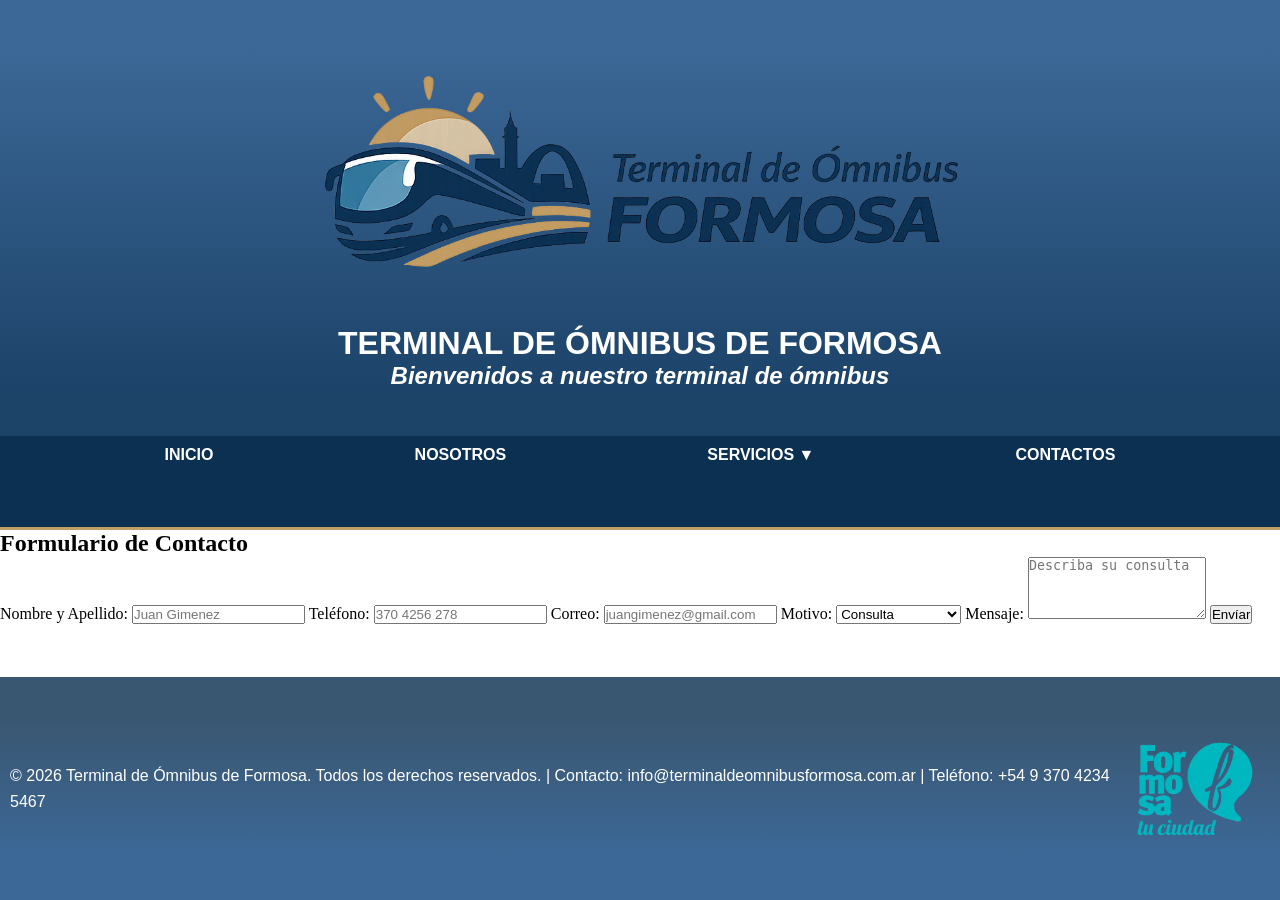
==== contactos.html @ 59c8a23e "feat: se creó un form para la sección de contactos" ====
<!DOCTYPE html>
<html lang="en">
<head>
    <meta charset="UTF-8">
    <meta name="viewport" content="width=device-width, initial-scale=1.0">
    <title>Contactos</title>
    <link rel="stylesheet" href="assets/css/contactos.css">
</head>
<body>
    <div class="container">
      <header>
        <div class="header-image">
          <img
            src="assets/img/logoterminal.png"
            alt="logo terminal de ómnibus de Formosa"
            class="header-logo"
          />
        </div>
        <h1><b>TERMINAL DE ÓMNIBUS DE FORMOSA</b></h1>
        <h2><i>Bienvenidos a nuestro terminal de ómnibus</i></h2>
      </header>

      <nav class="menu-nav">
        <ul>
          <li><a href="#">INICIO</a></li>
          <li><a href="#">NOSOTROS</a></li>
          <li>
            <a href="#">SERVICIOS ▼</a>
            <ul class="submenu">
              <li><a href="#">Sacá tu Pasaje</a></li>
              <li><a href="#">Encomiendas y Envíos</a></li>
            </ul>
          </li>
          <li><a href="#">CONTACTOS</a></li>
        </ul>
      </nav>
      <main>
          <div class="contacto-form">
            <h2>Formulario de Contacto</h2>
        <form class="formulario" action="#" method="post">

            <label for="name-surname">Nombre y Apellido:</label>
            <input type="text" name="name-surname" id="name-surname" placeholder="Juan Gimenez" required>

            <label for="tel">Teléfono:</label>
            <input type="tel" name="tel" id="tel" placeholder="370 4256 278" required>

            <label for="mail">Correo:</label>
            <input type="email" name="mail" id="mail" placeholder="juangimenez@gmail.com" required>

            <label for="motivo">Motivo:</label>
            <select name="motivo" id="motivo">
            <option value="consulta">Consulta</option>
            <option value="reclamo">Reclamo</option>
            <option value="objetos">Objetos Perdidos</option>
            <option value="otros">Otros</option>
            </select>

            <label for="mensaje">Mensaje:</label>
            <textarea name="mensaje" id="mensaje" placeholder="Describa su consulta" rows="4"></textarea>

            <button type="submit">Envíar</button>

</form>
</div>

      </main>
      <footer>
        <p>
          &copy; 2026 Terminal de Ómnibus de Formosa. Todos los derechos
          reservados. | Contacto: info@terminaldeomnibusformosa.com.ar |
          Teléfono: +54 9 370 4234 5467
        </p>
        <img
          src="assets/img/formosa-tu-ciudad.webp"
          alt="Formosa, tu ciudad"
          class="footer-image"
        />
      </footer>
</body>
</html>
---- assets/css/contactos.css ----
/*  PALETAS DE COLORES

#3C6897 celeste
#626D7B gris
#0c3051 azul oscuro
#c09f64 dorado
#d6c3a5 beige 

*/

/* TODO */
* {
  margin: 0;
  padding: 0;
}

.container {
  display: grid;
  grid-template-rows: 1fr, 1fr;
  min-height: 100vh;
}

/* HEADER */
header img {
  max-width: 100%;
  width: 750px;
  float: left;
}

header {
  background: linear-gradient(to bottom, #3c6897 10%, #0c3051aa 90%);
  font-family: Verdana, Geneva, Tahoma, sans-serif;
  background-color: #3c6897;
  color: white;
  text-align: center;
  padding: 20px;
  display: flex;
  flex-direction: column;
  align-items: center;
  justify-content: center;
}

.header-image {
  margin-bottom: 20px;
}

header h1 header h2 {
  display: block;
  font-size: 2.5em;
  margin-bottom: 15px;
  background-color: #0c3051;
}

/* NAV */
.menu-nav {
  background-color: #0c3051;
  border-bottom: 3px solid #c09f64;
  padding: 0 5%;
  max-width: 100%;
}

.menu-nav ul {
  list-style-type: none;
  padding: 0px;
  text-align: center;
  margin: 0px;
  display: flex;
  justify-content: space-around;
}

.menu-nav a {
  display: block;
  padding: 10px 100px;

  color: #ffff;
  text-decoration: none;
  font-family: "Segoe UI", sans-serif;
  font-size: 1rem;
  font-weight: 600;
  transition: 0.3s;
}
.menu-nav a:hover {
  background-color: #c09f64;
  color: #0c3051;
}

.menu-nav ul li {
  position: relative;
}

.menu-nav ul li:hover .submenu {
  display: flex;
  flex-direction: column;
}
.menu-nav ul li .submenu {
  display: none;
  background-color: #5f5c5c;
  width: auto;
  position: absolute;
}

/* MAIN */

/* FOOTER */
footer {
  background: linear-gradient(to top, #3c6897 20%, #0c3051cf 80%);
  display: flex;
  align-items: center;
  gap: 10px;
  padding: 10px;
  justify-content: center;
  flex-direction: row;
  max-width: 100%;
}

footer p {
  font-family: "Segoe UI", Tahoma, Geneva, Verdana, sans-serif;
  line-height: 1.6;
  color: #fff;
}

footer img {
  width: 150px;
  max-width: 100%;
}
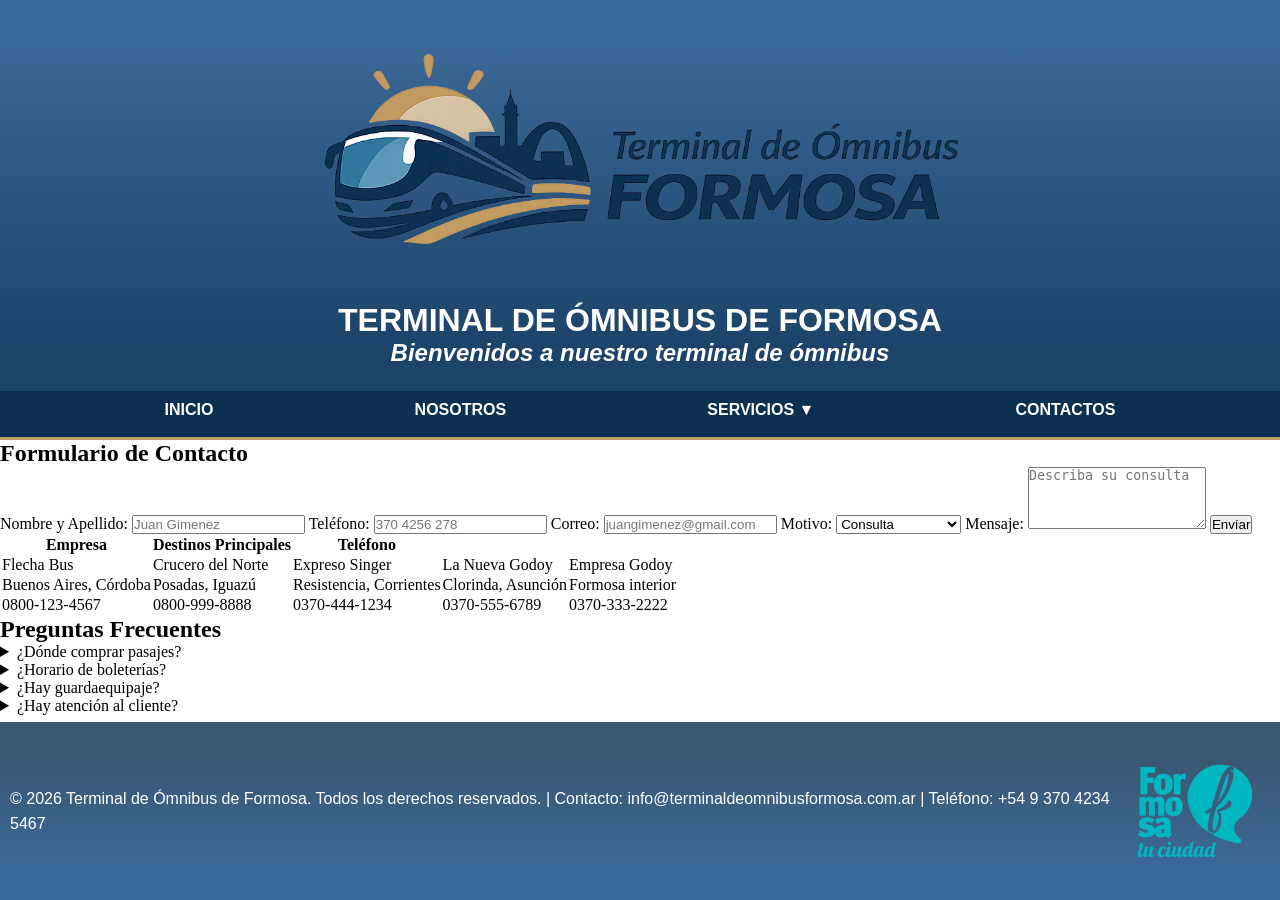
==== commit 516045d9: "feat: se agregó una table de empresas y sección de preguntas frecuentes" ====
--- a/contactos.html
+++ b/contactos.html
@@ -37,7 +37,7 @@
       <main>
           <div class="contacto-form">
             <h2>Formulario de Contacto</h2>
-        <form class="formulario" action="#" method="post">
+        <form class="form-input" action="#" method="post">
 
             <label for="name-surname">Nombre y Apellido:</label>
             <input type="text" name="name-surname" id="name-surname" placeholder="Juan Gimenez" required>
@@ -63,6 +63,74 @@
 
 </form>
 </div>
+<div class="contactos-table">
+  <table class="table-structure">
+
+    <thead>
+
+      <tr>
+        <th>Empresa</th>
+        <th>Destinos Principales</th>
+        <th>Teléfono</th>
+      </tr>
+
+      </thead>
+
+      <tbody>
+
+      <tr>
+        <td>Flecha Bus</td>
+        <td>Crucero del Norte</td>
+        <td>Expreso Singer</td>
+        <td>La Nueva Godoy</td>
+        <td>Empresa Godoy</td>
+      </tr>
+
+    <tr>
+      <td>Buenos Aires, Córdoba</td>
+      <td>Posadas, Iguazú</td>
+      <td>Resistencia, Corrientes</td>
+      <td>Clorinda, Asunción</td>
+      <td>Formosa interior</td>
+    </tr>
+
+     <tr>
+      <td>0800-123-4567</td>
+      <td>0800-999-8888</td>
+      <td>0370-444-1234</td>
+      <td>0370-555-6789</td>
+      <td>0370-333-2222</td>
+    </tr>
+
+      </tbody>
+
+  </table>
+</div>
+
+<section class="preguntas-frec">
+<h2>Preguntas Frecuentes</h2>
+
+<details>
+  <summary>¿Dónde comprar pasajes?</summary>
+  <p>Los pasajes se pueden adquirir en boleterías o de forma online.</p>
+</details>
+
+<details>
+  <summary>¿Horario de boleterías?</summary>
+   <p>De 06:00 a 22:00 hs todos los días.</p>
+</details>
+
+<details>
+     <summary>¿Hay guardaequipaje?</summary>
+    <p>Sí, disponible dentro de la terminal.</p>
+</details>
+
+<details>
+    <summary>¿Hay atención al cliente?</summary>
+    <p>Sí, en el sector de informes.</p>
+  </details>
+
+</section>
 
       </main>
       <footer>
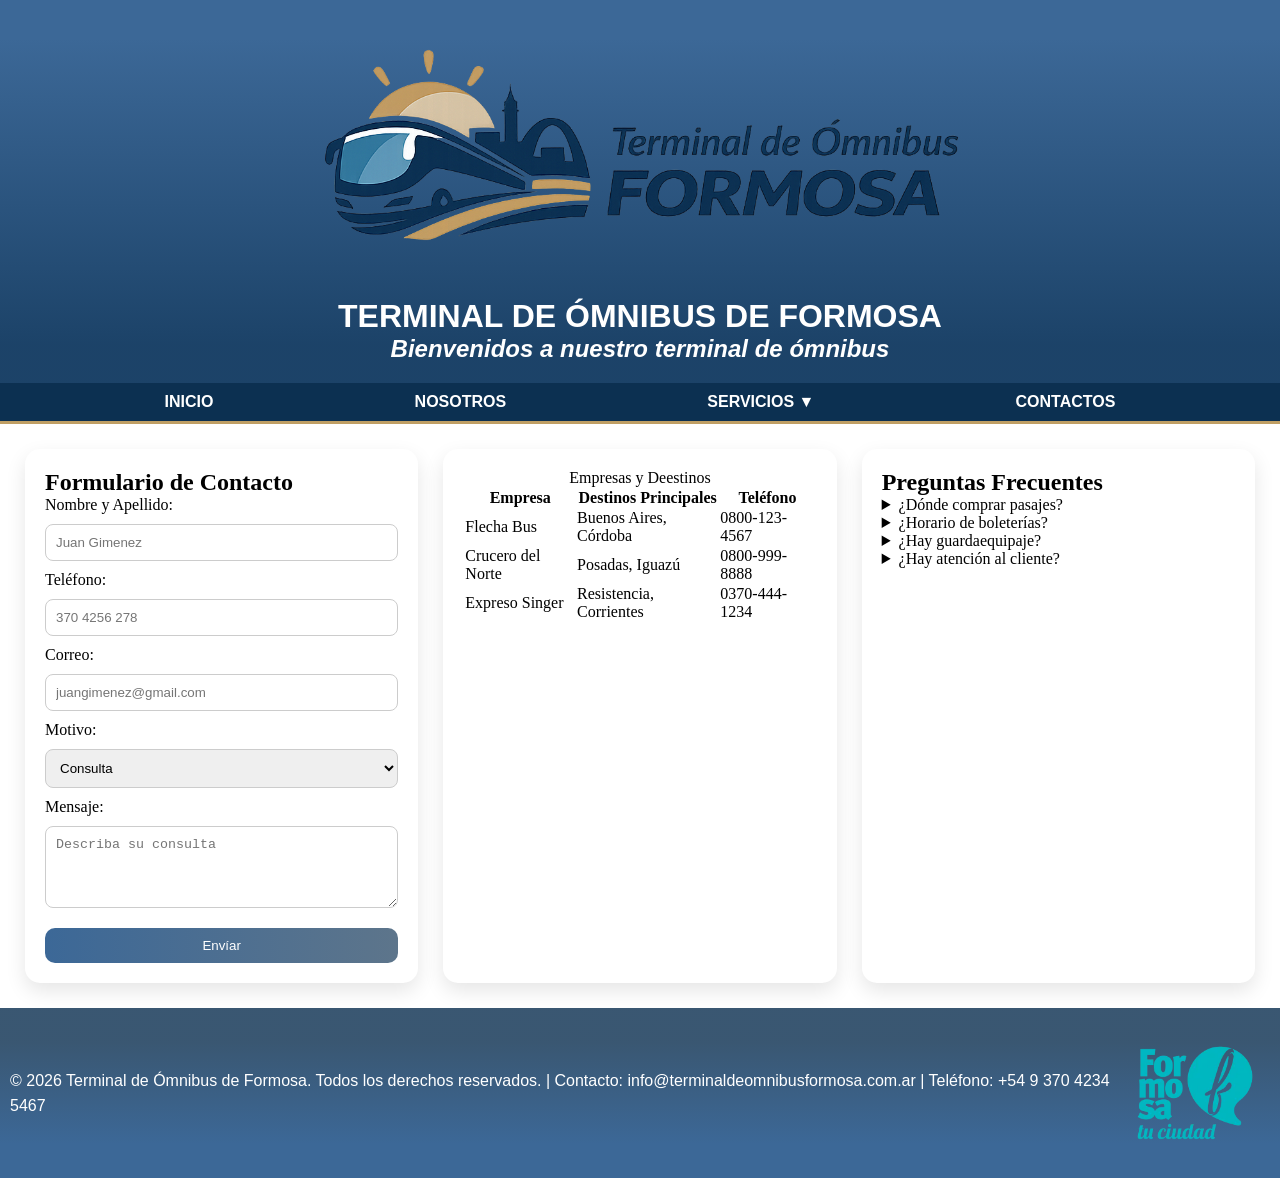
==== commit 151b3660: "style: se agregó estilo al formulario" ====
--- a/contactos.html
+++ b/contactos.html
@@ -1,12 +1,12 @@
-<!DOCTYPE html>
+<!doctype html>
 <html lang="en">
-<head>
-    <meta charset="UTF-8">
-    <meta name="viewport" content="width=device-width, initial-scale=1.0">
+  <head>
+    <meta charset="UTF-8" />
+    <meta name="viewport" content="width=device-width, initial-scale=1.0" />
     <title>Contactos</title>
-    <link rel="stylesheet" href="assets/css/contactos.css">
-</head>
-<body>
+    <link rel="stylesheet" href="assets/css/contactos.css" />
+  </head>
+  <body>
     <div class="container">
       <header>
         <div class="header-image">
@@ -34,105 +34,119 @@
           <li><a href="#">CONTACTOS</a></li>
         </ul>
       </nav>
-      <main>
-          <div class="contacto-form">
-            <h2>Formulario de Contacto</h2>
-        <form class="form-input" action="#" method="post">
-
+      <main class="contactos-page">
+        <section class="contacto-form">
+          <h2>Formulario de Contacto</h2>
+          <form class="form-input" action="#" method="post">
             <label for="name-surname">Nombre y Apellido:</label>
-            <input type="text" name="name-surname" id="name-surname" placeholder="Juan Gimenez" required>
+            <input
+              type="text"
+              name="name-surname"
+              id="name-surname"
+              placeholder="Juan Gimenez"
+              required
+            />
 
             <label for="tel">Teléfono:</label>
-            <input type="tel" name="tel" id="tel" placeholder="370 4256 278" required>
+            <input
+              type="tel"
+              name="tel"
+              id="tel"
+              placeholder="370 4256 278"
+              required
+            />
 
             <label for="mail">Correo:</label>
-            <input type="email" name="mail" id="mail" placeholder="juangimenez@gmail.com" required>
+            <input
+              type="email"
+              name="mail"
+              id="mail"
+              placeholder="juangimenez@gmail.com"
+              required
+            />
 
             <label for="motivo">Motivo:</label>
             <select name="motivo" id="motivo">
-            <option value="consulta">Consulta</option>
-            <option value="reclamo">Reclamo</option>
-            <option value="objetos">Objetos Perdidos</option>
-            <option value="otros">Otros</option>
+              <option value="consulta">Consulta</option>
+              <option value="reclamo">Reclamo</option>
+              <option value="objetos">Objetos Perdidos</option>
+              <option value="otros">Otros</option>
             </select>
 
             <label for="mensaje">Mensaje:</label>
-            <textarea name="mensaje" id="mensaje" placeholder="Describa su consulta" rows="4"></textarea>
+            <textarea
+              name="mensaje"
+              id="mensaje"
+              placeholder="Describa su consulta"
+              rows="4"
+            ></textarea>
 
             <button type="submit">Envíar</button>
+          </form>
+        </section>
 
-</form>
-</div>
-<div class="contactos-table">
-  <table class="table-structure">
+        <section class="contactos-table">
+          <table class="table-structure">
+            <caption>
+              Empresas y Deestinos
+            </caption>
+            <thead>
+              <tr>
+                <th>Empresa</th>
+                <th>Destinos Principales</th>
+                <th>Teléfono</th>
+              </tr>
+            </thead>
 
-    <thead>
+            <tbody>
+              <tr>
+                <td>Flecha Bus</td>
+                <td>Buenos Aires, Córdoba</td>
+                <td>0800-123-4567</td>
+              </tr>
 
-      <tr>
-        <th>Empresa</th>
-        <th>Destinos Principales</th>
-        <th>Teléfono</th>
-      </tr>
+              <tr>
+                <td>Crucero del Norte</td>
+                <td>Posadas, Iguazú</td>
+                <td>0800-999-8888</td>
+              </tr>
 
-      </thead>
+              <tr>
+                <td>Expreso Singer</td>
+                <td>Resistencia, Corrientes</td>
+                <td>0370-444-1234</td>
+              </tr>
+            </tbody>
+          </table>
+        </section>
 
-      <tbody>
+        <section class="preguntas-frec">
+          <h2>Preguntas Frecuentes</h2>
 
-      <tr>
-        <td>Flecha Bus</td>
-        <td>Crucero del Norte</td>
-        <td>Expreso Singer</td>
-        <td>La Nueva Godoy</td>
-        <td>Empresa Godoy</td>
-      </tr>
+          <details>
+            <summary>¿Dónde comprar pasajes?</summary>
+            <p>
+              Los pasajes se pueden adquirir en boleterías o de forma online.
+            </p>
+          </details>
 
-    <tr>
-      <td>Buenos Aires, Córdoba</td>
-      <td>Posadas, Iguazú</td>
-      <td>Resistencia, Corrientes</td>
-      <td>Clorinda, Asunción</td>
-      <td>Formosa interior</td>
-    </tr>
+          <details>
+            <summary>¿Horario de boleterías?</summary>
+            <p>De 06:00 a 22:00 hs todos los días.</p>
+          </details>
 
-     <tr>
-      <td>0800-123-4567</td>
-      <td>0800-999-8888</td>
-      <td>0370-444-1234</td>
-      <td>0370-555-6789</td>
-      <td>0370-333-2222</td>
-    </tr>
+          <details>
+            <summary>¿Hay guardaequipaje?</summary>
+            <p>Sí, disponible dentro de la terminal.</p>
+          </details>
 
-      </tbody>
+          <details>
+            <summary>¿Hay atención al cliente?</summary>
+            <p>Sí, en el sector de informes.</p>
+          </details>
+        </section>
+      </main>
 
-  </table>
-</div>
-
-<section class="preguntas-frec">
-<h2>Preguntas Frecuentes</h2>
-
-<details>
-  <summary>¿Dónde comprar pasajes?</summary>
-  <p>Los pasajes se pueden adquirir en boleterías o de forma online.</p>
-</details>
-
-<details>
-  <summary>¿Horario de boleterías?</summary>
-   <p>De 06:00 a 22:00 hs todos los días.</p>
-</details>
-
-<details>
-     <summary>¿Hay guardaequipaje?</summary>
-    <p>Sí, disponible dentro de la terminal.</p>
-</details>
-
-<details>
-    <summary>¿Hay atención al cliente?</summary>
-    <p>Sí, en el sector de informes.</p>
-  </details>
-
-</section>
-
-      </main>
       <footer>
         <p>
           &copy; 2026 Terminal de Ómnibus de Formosa. Todos los derechos
@@ -145,5 +159,6 @@
           class="footer-image"
         />
       </footer>
-</body>
-</html>+    </div>
+  </body>
+</html>
--- a/assets/css/contactos.css
+++ b/assets/css/contactos.css
@@ -101,6 +101,50 @@
 
 /* MAIN */
 
+.contactos-page {
+  display: grid;
+  grid-template-columns: repeat(auto-fit, minmax(320px, 1fr));
+  gap: 25px;
+  padding: 25px;
+}
+
+.contactos-page section {
+  background-color: #ffffff;
+  padding: 20px;
+  border-radius: 15px;
+  box-shadow: 0 8px 20px rgba(0, 0, 0, 0.1);
+}
+
+.form-input {
+  display: flex;
+  flex-direction: column;
+  gap: 10px;
+}
+
+.form-input input,
+.form-input select,
+.form-input textarea {
+  padding: 10px;
+  border-radius: 8px;
+  border: 1px solid #ccc;
+}
+
+.form-input button {
+  margin-top: 10px;
+  padding: 10px;
+  border: none;
+  border-radius: 10px;
+  background: linear-gradient(90deg, #3c6897, #0c3051aa);
+  color: white;
+  cursor: pointer;
+}
+
+.form-input button:hover {
+  background-color: #0c3051aa;
+}
+
+/*FIN MAIN*/
+
 /* FOOTER */
 footer {
   background: linear-gradient(to top, #3c6897 20%, #0c3051cf 80%);
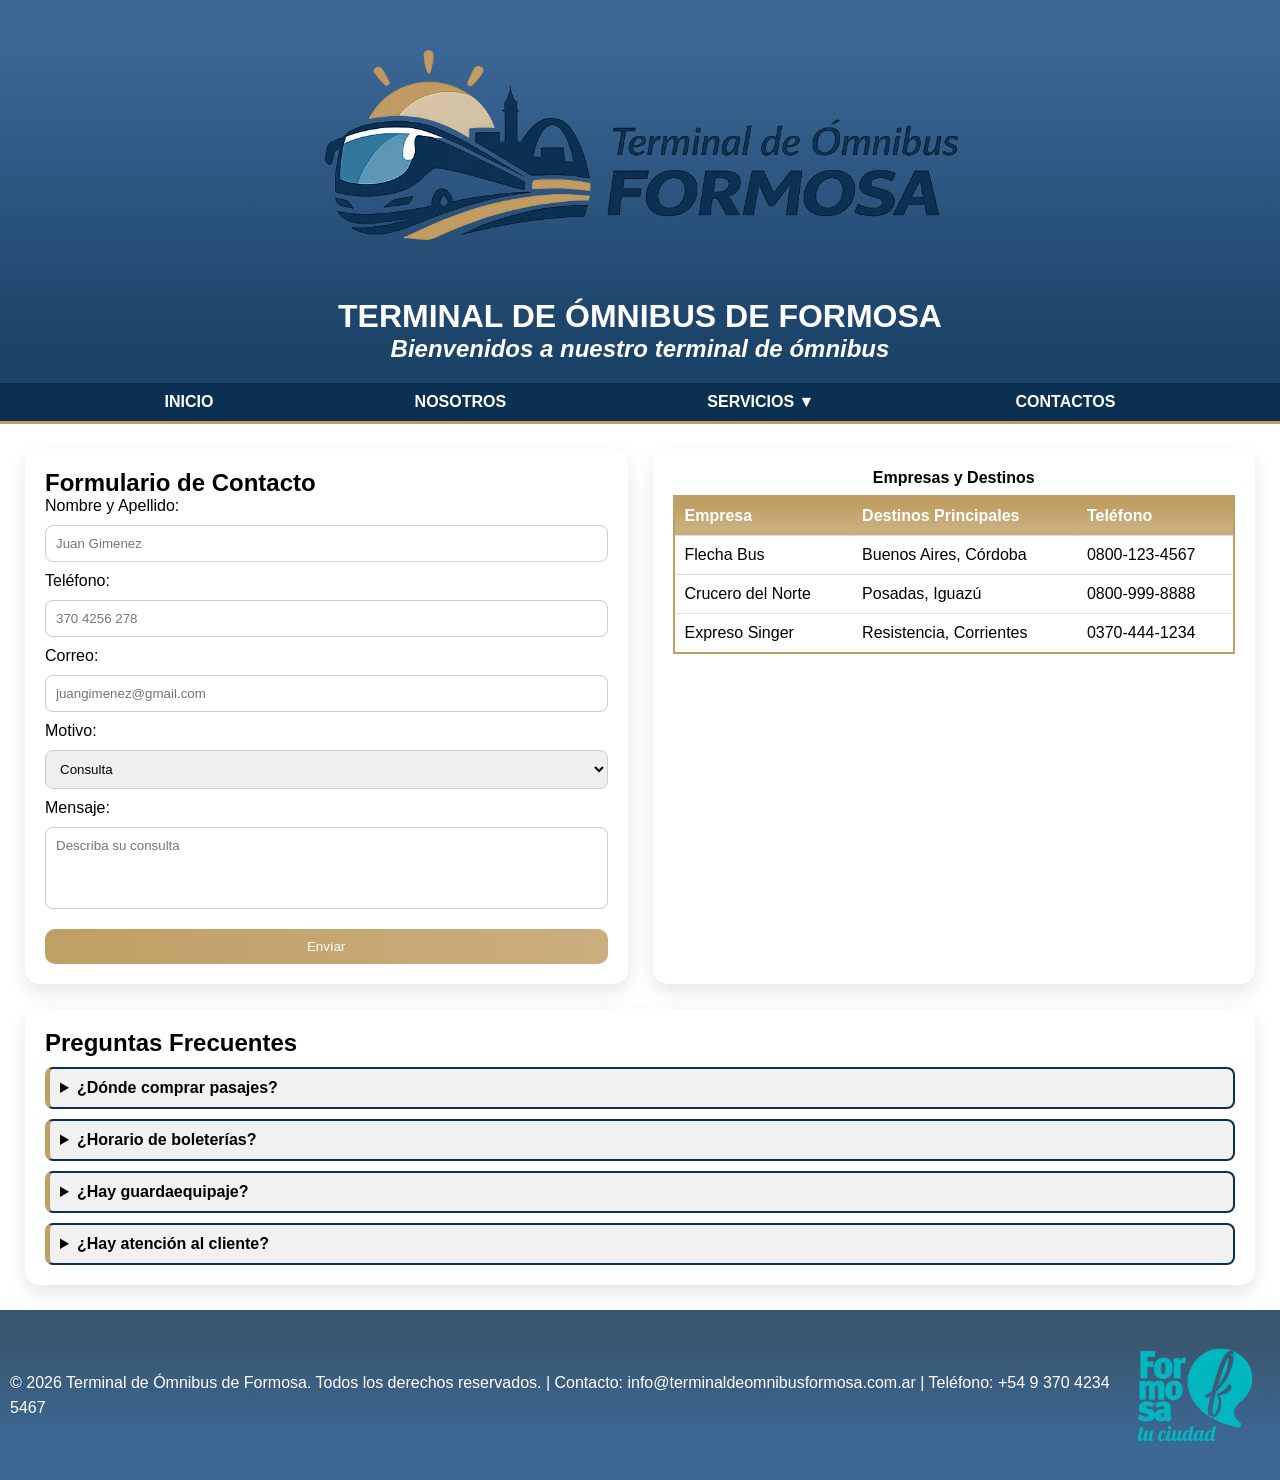
==== commit f51a6add: "style: se agregó estilo a la tabla y a las preguntas frecuentes" ====
--- a/contactos.html
+++ b/contactos.html
@@ -88,7 +88,7 @@
         <section class="contactos-table">
           <table class="table-structure">
             <caption>
-              Empresas y Deestinos
+              Empresas y Destinos
             </caption>
             <thead>
               <tr>
--- a/assets/css/contactos.css
+++ b/assets/css/contactos.css
@@ -102,8 +102,9 @@
 /* MAIN */
 
 .contactos-page {
+  font-family: "Segoe UI", Tahoma, Geneva, Verdana, sans-serif;
   display: grid;
-  grid-template-columns: repeat(auto-fit, minmax(320px, 1fr));
+  grid-template-columns: 1fr 1fr; /* ← fijo 2 columnas */
   gap: 25px;
   padding: 25px;
 }
@@ -134,13 +135,59 @@
   padding: 10px;
   border: none;
   border-radius: 10px;
-  background: linear-gradient(90deg, #3c6897, #0c3051aa);
+  background: linear-gradient(90deg, #c09f64, #c09e64d5);
   color: white;
   cursor: pointer;
 }
 
 .form-input button:hover {
   background-color: #0c3051aa;
+}
+
+.table-structure {
+  width: 100%;
+  border-collapse: collapse;
+  border: 2px solid #c09f64;
+}
+
+.table-structure th,
+.table-structure td {
+  padding: 10px;
+  border-bottom: 1px solid #ddd;
+  text-align: left;
+}
+
+.table-structure th {
+  background: linear-gradient(to bottom, #c09f64 20%, #c09e64d5 80%);
+  color: white;
+}
+
+caption {
+  font-weight: bold;
+  margin-bottom: 8px;
+}
+
+.preguntas-frec {
+  grid-column: span 2;
+}
+
+details {
+  background-color: #f1f1f1;
+  padding: 10px;
+  border-radius: 8px;
+  margin-top: 10px;
+  border: 2px solid #0c3051;
+  border-left: 5px solid #c09f64;
+}
+
+summary {
+  cursor: pointer;
+  font-weight: bold;
+}
+
+textarea {
+  resize: none;
+  font-family: "Segoe UI", Tahoma, Geneva, Verdana, sans-serif;
 }
 
 /*FIN MAIN*/
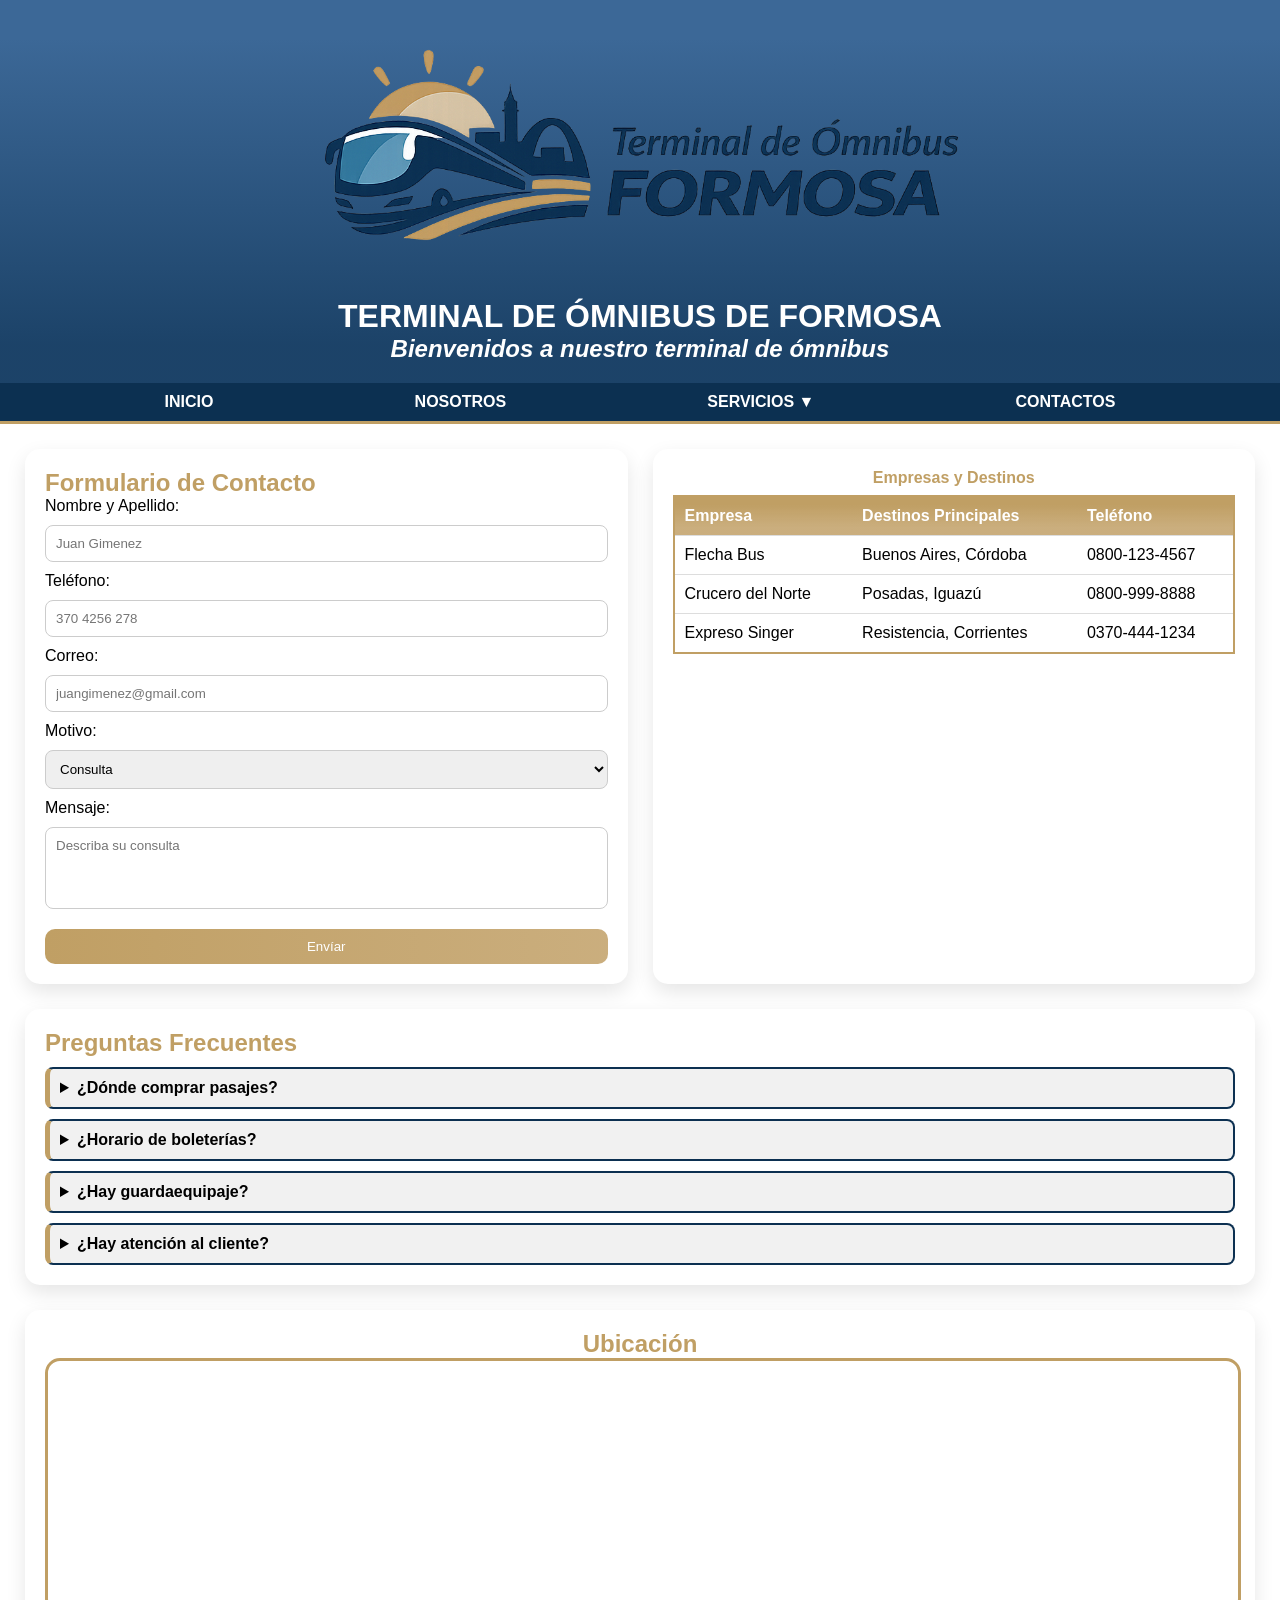
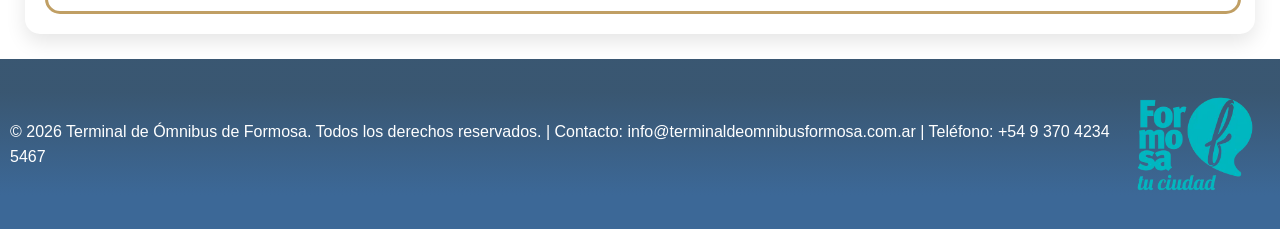
==== commit 19eb3fcf: "feat: se agregó un iframe de la ubicación y se le dió estilo" ====
--- a/contactos.html
+++ b/contactos.html
@@ -145,6 +145,18 @@
             <p>Sí, en el sector de informes.</p>
           </details>
         </section>
+
+        <section class="contactos-map">
+          <h2>Ubicación</h2>
+          <div class="map-container">
+            <iframe
+              src="https://www.google.com/maps/embed?pb=!1m18!1m12!1m3!1d3580.18171465026!2d-58.196700024118776!3d-26.190766477084868!2m3!1f0!2f0!3f0!3m2!1i1024!2i768!4f13.1!3m3!1m2!1s0x945caf3f0fef9c9b%3A0x8536237dc308398d!2sTERMINAL%20DE%20%C3%93MNIBUS%20DE%20FORMOSA!5e0!3m2!1ses!2sar!4v1776659757624!5m2!1ses!2sar"
+              allowfullscreen=""
+              loading="lazy"
+              referrerpolicy="no-referrer-when-downgrade"
+            ></iframe>
+          </div>
+        </section>
       </main>
 
       <footer>
--- a/assets/css/contactos.css
+++ b/assets/css/contactos.css
@@ -101,6 +101,10 @@
 
 /* MAIN */
 
+.contactos-page h2 {
+  color: #c09f64;
+}
+
 .contactos-page {
   font-family: "Segoe UI", Tahoma, Geneva, Verdana, sans-serif;
   display: grid;
@@ -109,6 +113,11 @@
   padding: 25px;
 }
 
+.contactos-page section:hover {
+  transform: translateY(-5px);
+  transition: 0.2s;
+}
+
 .contactos-page section {
   background-color: #ffffff;
   padding: 20px;
@@ -165,6 +174,7 @@
 caption {
   font-weight: bold;
   margin-bottom: 8px;
+  color: #c09f64;
 }
 
 .preguntas-frec {
@@ -190,6 +200,26 @@
   font-family: "Segoe UI", Tahoma, Geneva, Verdana, sans-serif;
 }
 
+.map-container {
+  width: 100%;
+  height: 250px;
+  border-radius: 15px;
+  overflow: hidden;
+  border-radius: 15px;
+  overflow: hidden;
+  border: 3px solid #c09f64;
+}
+
+.map-container iframe {
+  width: 100%;
+  height: 100%;
+  border: 0;
+}
+
+.contactos-map {
+  grid-column: span 2;
+  text-align: center;
+}
 /*FIN MAIN*/
 
 /* FOOTER */
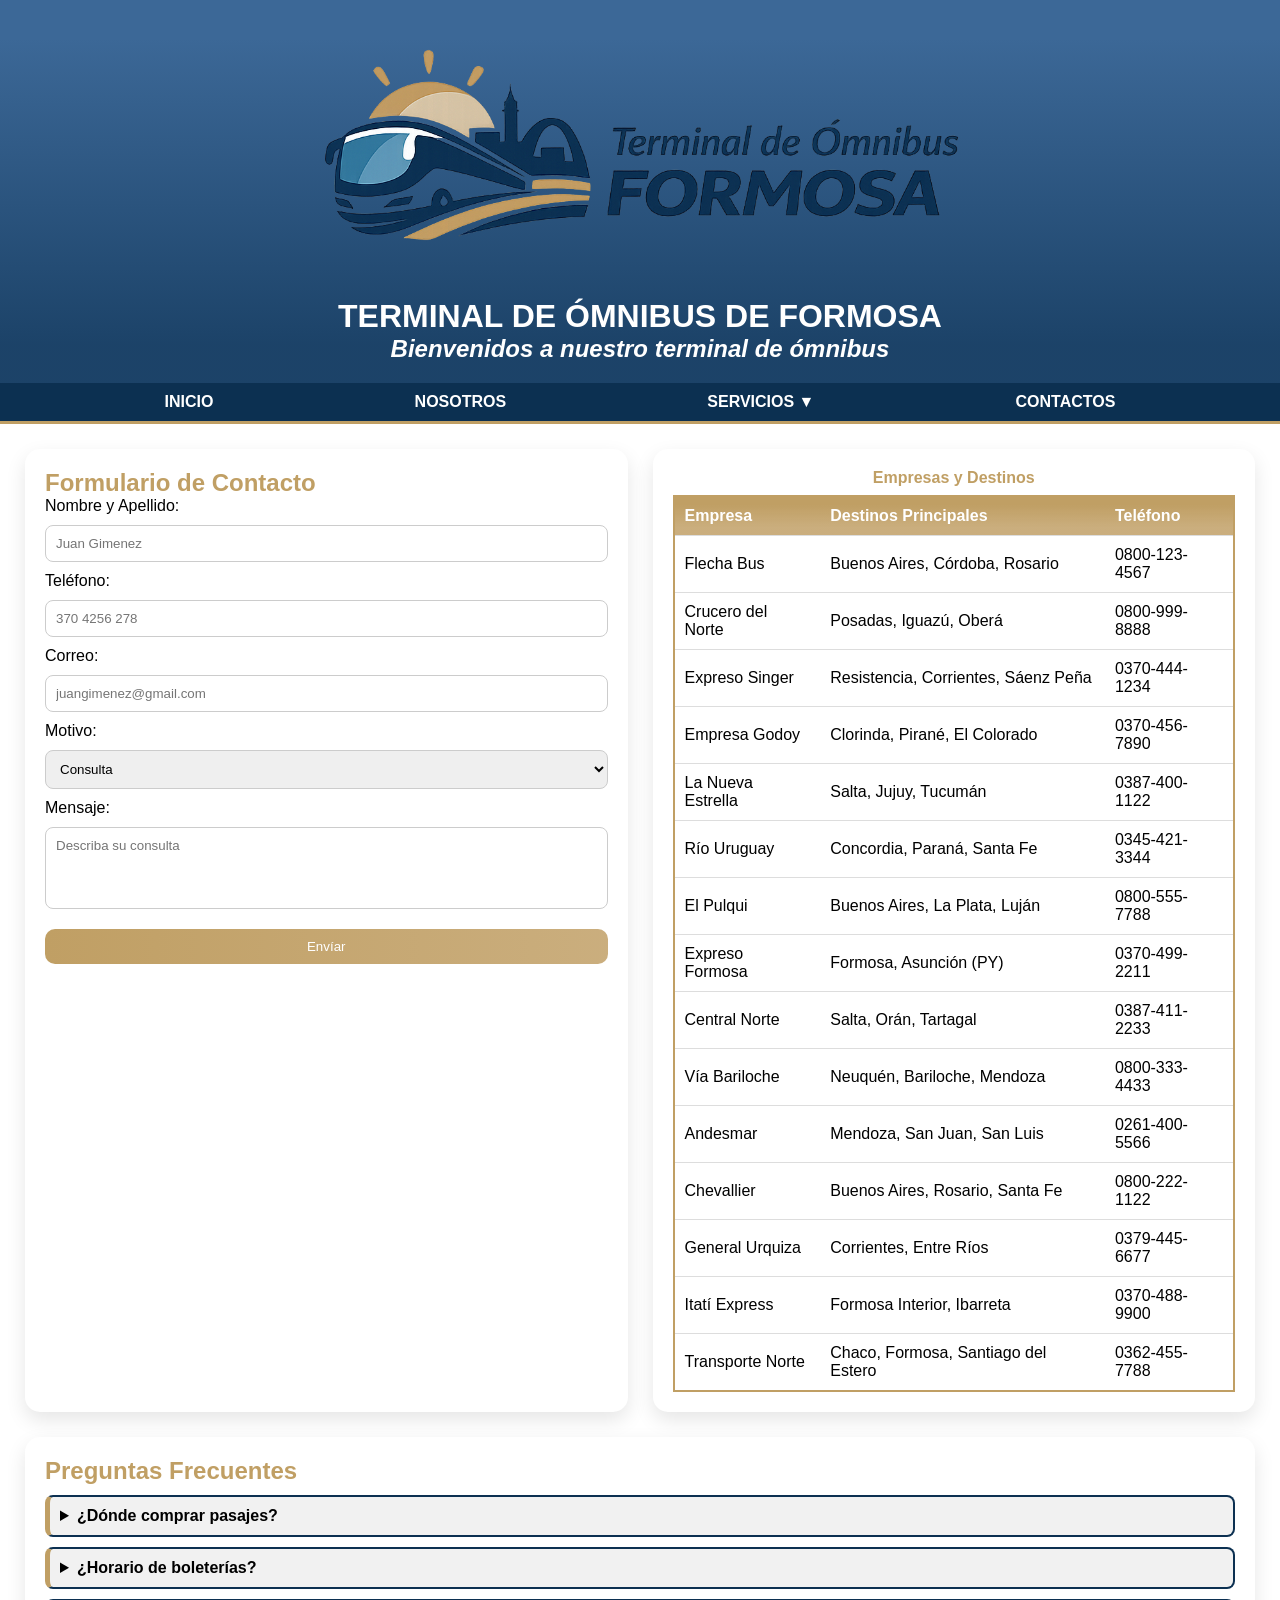
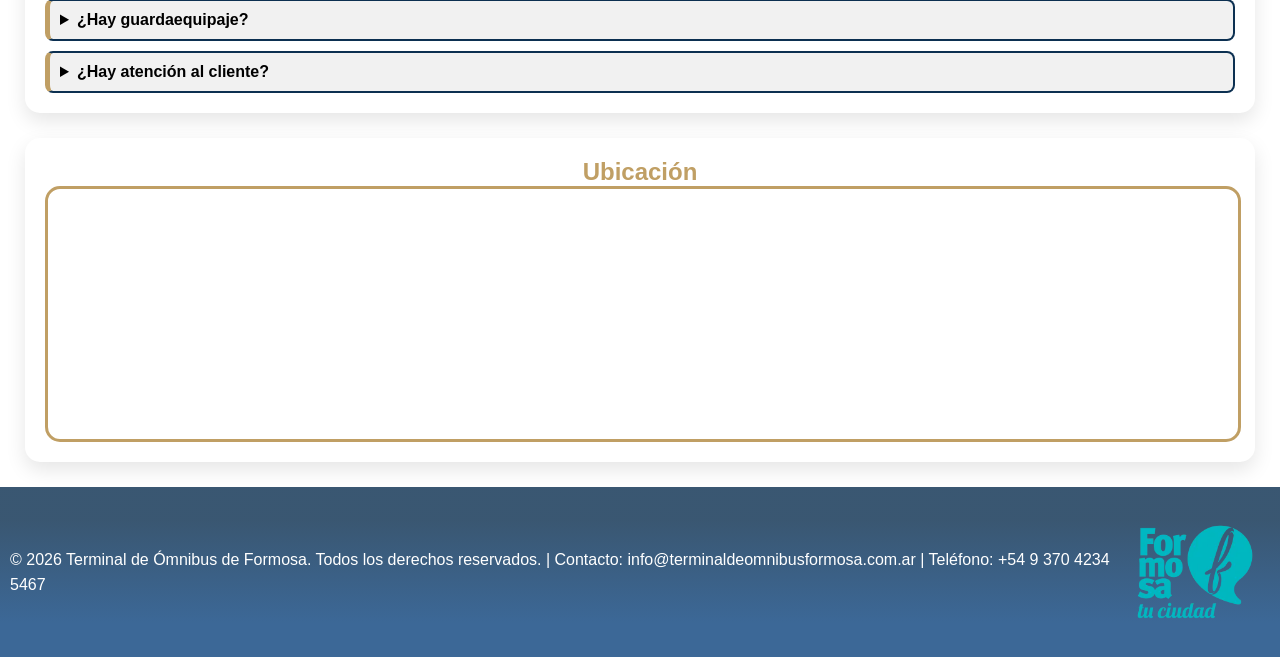
==== commit 34b3db9f: "feat: se amplió la tabla de empresas y destinos" ====
--- a/contactos.html
+++ b/contactos.html
@@ -90,6 +90,7 @@
             <caption>
               Empresas y Destinos
             </caption>
+
             <thead>
               <tr>
                 <th>Empresa</th>
@@ -101,20 +102,92 @@
             <tbody>
               <tr>
                 <td>Flecha Bus</td>
-                <td>Buenos Aires, Córdoba</td>
+                <td>Buenos Aires, Córdoba, Rosario</td>
                 <td>0800-123-4567</td>
               </tr>
 
               <tr>
                 <td>Crucero del Norte</td>
-                <td>Posadas, Iguazú</td>
+                <td>Posadas, Iguazú, Oberá</td>
                 <td>0800-999-8888</td>
               </tr>
 
               <tr>
                 <td>Expreso Singer</td>
-                <td>Resistencia, Corrientes</td>
+                <td>Resistencia, Corrientes, Sáenz Peña</td>
                 <td>0370-444-1234</td>
+              </tr>
+
+              <tr>
+                <td>Empresa Godoy</td>
+                <td>Clorinda, Pirané, El Colorado</td>
+                <td>0370-456-7890</td>
+              </tr>
+
+              <tr>
+                <td>La Nueva Estrella</td>
+                <td>Salta, Jujuy, Tucumán</td>
+                <td>0387-400-1122</td>
+              </tr>
+
+              <tr>
+                <td>Río Uruguay</td>
+                <td>Concordia, Paraná, Santa Fe</td>
+                <td>0345-421-3344</td>
+              </tr>
+
+              <tr>
+                <td>El Pulqui</td>
+                <td>Buenos Aires, La Plata, Luján</td>
+                <td>0800-555-7788</td>
+              </tr>
+
+              <tr>
+                <td>Expreso Formosa</td>
+                <td>Formosa, Asunción (PY)</td>
+                <td>0370-499-2211</td>
+              </tr>
+
+              <tr>
+                <td>Central Norte</td>
+                <td>Salta, Orán, Tartagal</td>
+                <td>0387-411-2233</td>
+              </tr>
+
+              <tr>
+                <td>Vía Bariloche</td>
+                <td>Neuquén, Bariloche, Mendoza</td>
+                <td>0800-333-4433</td>
+              </tr>
+
+              <tr>
+                <td>Andesmar</td>
+                <td>Mendoza, San Juan, San Luis</td>
+                <td>0261-400-5566</td>
+              </tr>
+
+              <tr>
+                <td>Chevallier</td>
+                <td>Buenos Aires, Rosario, Santa Fe</td>
+                <td>0800-222-1122</td>
+              </tr>
+
+              <tr>
+                <td>General Urquiza</td>
+                <td>Corrientes, Entre Ríos</td>
+                <td>0379-445-6677</td>
+              </tr>
+
+              <tr>
+                <td>Itatí Express</td>
+                <td>Formosa Interior, Ibarreta</td>
+                <td>0370-488-9900</td>
+              </tr>
+
+              <tr>
+                <td>Transporte Norte</td>
+                <td>Chaco, Formosa, Santiago del Estero</td>
+                <td>0362-455-7788</td>
               </tr>
             </tbody>
           </table>
